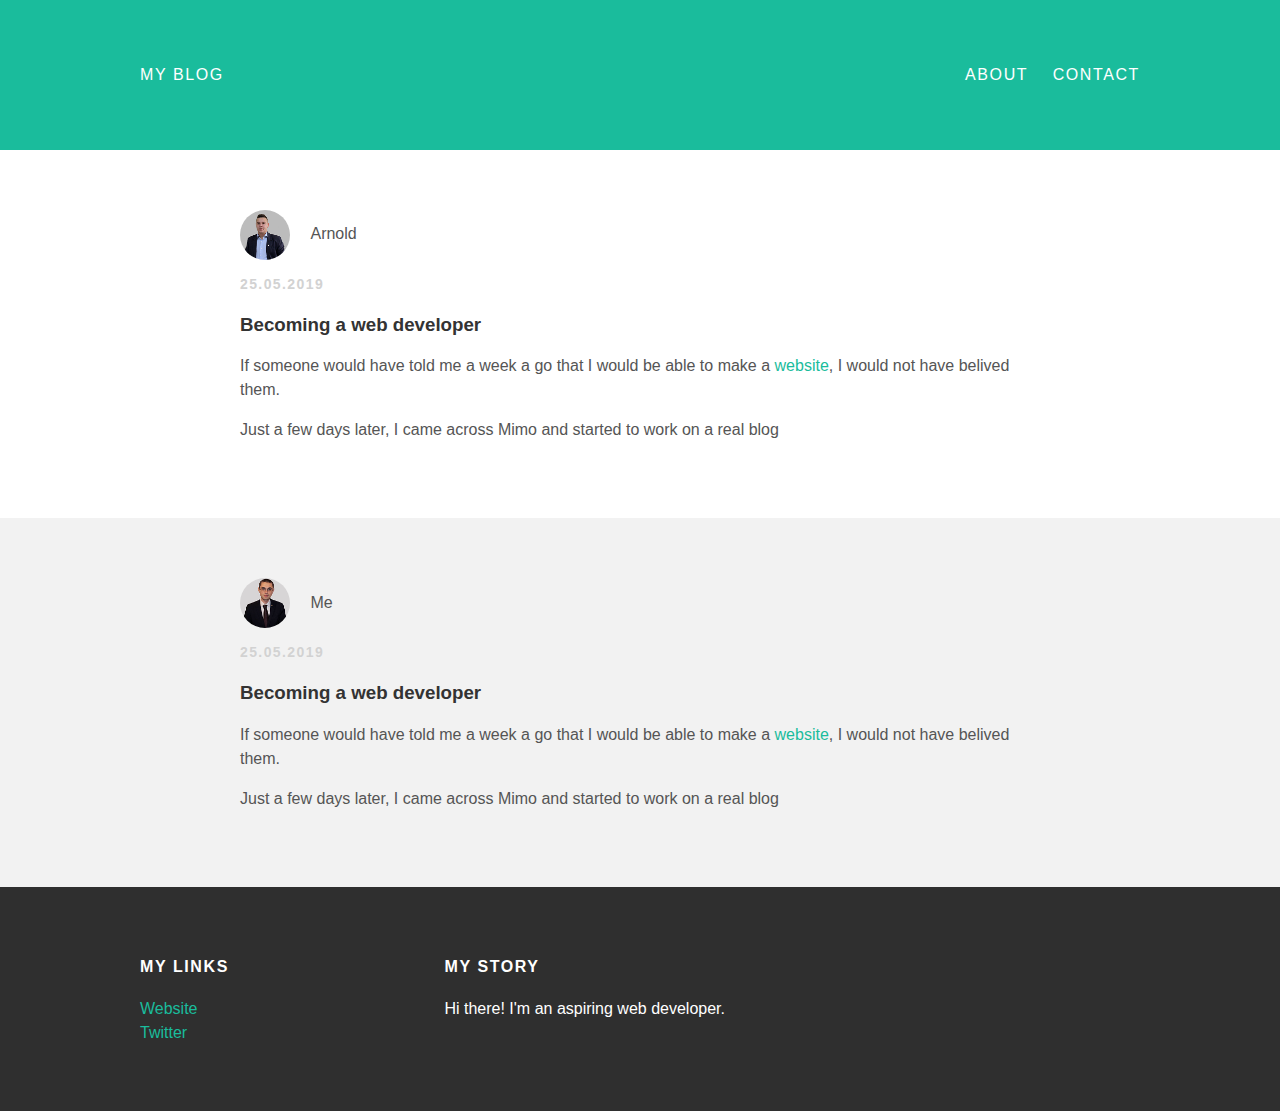
==== index.html @ 8062d6b3 "Add files via upload" ====
<!doctype html>
<html>
<head>
  <title> My blog </title>
<link rel="stylesheet"
type="text/css" href="styles.css">
</head>
<body>
  <div id ="header">
    <div class="container">
      <a id="header-tittle"
      href="index.html">My Blog</a>
      <ul id="header-nav">
        <li><a
          href="about.html">About</a></li>
        <li><a href="mailto:nicolae.varga@transilvaniareal.ro">Contact</a></li>
      </ul>
    </div>
  </div><!--header-->
    <div id ="content">
      <div class="post-container">
        <div class="post">
          <div class="post-author">
            <img src="arnold.png">
            <span>Arnold</span>
          </div>
          <p class="post-date">25.05.2019</p>
            <h3 class="post-title">Becoming a web developer</h3>
            <div class="post-content">
              <p>If someone would have told me
                a week a go that I would be able
                to make a
                  <a href= "https://www.transilvaniareal.ro">website</a>,
                   I would not
                have belived them.</p>
                <p>Just a few days later, I came
                  across Mimo and started to work on a real blog</p>
            </div>
        </div>
      </div>
      <div class="post-container">
        <div class="post">
          <div class="post-author">
            <img src="me.png">
            <span>Me</span>
          </div>
          <p class="post-date">25.05.2019</p>
            <h3 class="post-title">Becoming a web developer</h3>
            <div class="post-content">
              <p>If someone would have told me
                a week a go that I would be able
                to make a
                  <a href= "https://www.transilvaniareal.ro">website</a>,
                   I would not
                have belived them.</p>
                <p>Just a few days later, I came
                  across Mimo and started to work on a real blog</p>
            </div>
        </div>
      </div>
      </div>
      </div>
    <div id ="footer">
        <div class="container">
          <div class="column">
            <h4>My links</h4>
          <p>
            <a href= "https://www.transilvaniareal.ro">Website</a><br>
            <a href="https://twitter.com/MiklosVarga2006">Twitter</a>


          </p>
        </div>

          <div class="column">
            <h4>My Story</h4>
            <p>Hi there! I'm an aspiring web developer.</p>
          </div>
      </div>
      </div>
</body>
</html>
---- styles.css ----
@import url(http://fonts
  .googleapis.com/css?family=Montserrat:400,700);
body {
  color: #555;
  margin:0;
  font-family: 'Montserrat',sans-serif;
}
#header {
  background-color: #1abc9c;
  height: 150px;
  line-height: 150px;
}
#header a {
  color: white;
  text-decoration: none;
  text-transform: uppercase;
  letter-spacing: 0.1em;
}
#header a:hover{
  color:#222;
}

#header-tittle{
  display: block;
  float: left;
  font-size: block;
  float: left;
}
#header-nav {
  display: block;
  float: right;
  margin-top: 0;
}
#header-nav li {
  display: inline;
  padding-left: 20px;
}
.container {
  max-width: 1000px;
  margin: 0 auto;
}
#footer {
  background-color: #2f2f2f;
  padding: 50px 0;
}
.column {
  min-width: 300px;
  display: inline-block;
  vertical-align: top;
}
#footer h4 {
  color: white;
  text-transform: uppercase;
  letter-spacing: 0.1em;
}
#footer p {
  color: white;
}
a {
  color: #1abc9c;
  text-decoration: none;
}
a:hover {
  color: #F6A623;
}
.post, .about {
  max-width: 800px;
  margin: 0 auto;
  padding: 60px 0;
}
.post-author img {
  width: 50px;
  height: 50px;
  vertical-align: middle;
}
.post-author span{
  margin-left: 16px;
}
.post-date {
  color: #D2D2D2;
  font-size: 14px;
  font-weight: bold;
  text-transform: uppercase;
  letter-spacing: 0.1em;
}
h1,h2,h3,h4 {
  color: #333;
}
p {
  line-height: 1.5;
}
.about{
  text-align: center;
}
.post-author img, .about-author img {
  border-radius: 50%;
}
.post-container:nth-child(even){
  background-color: #f2f2f2;
}
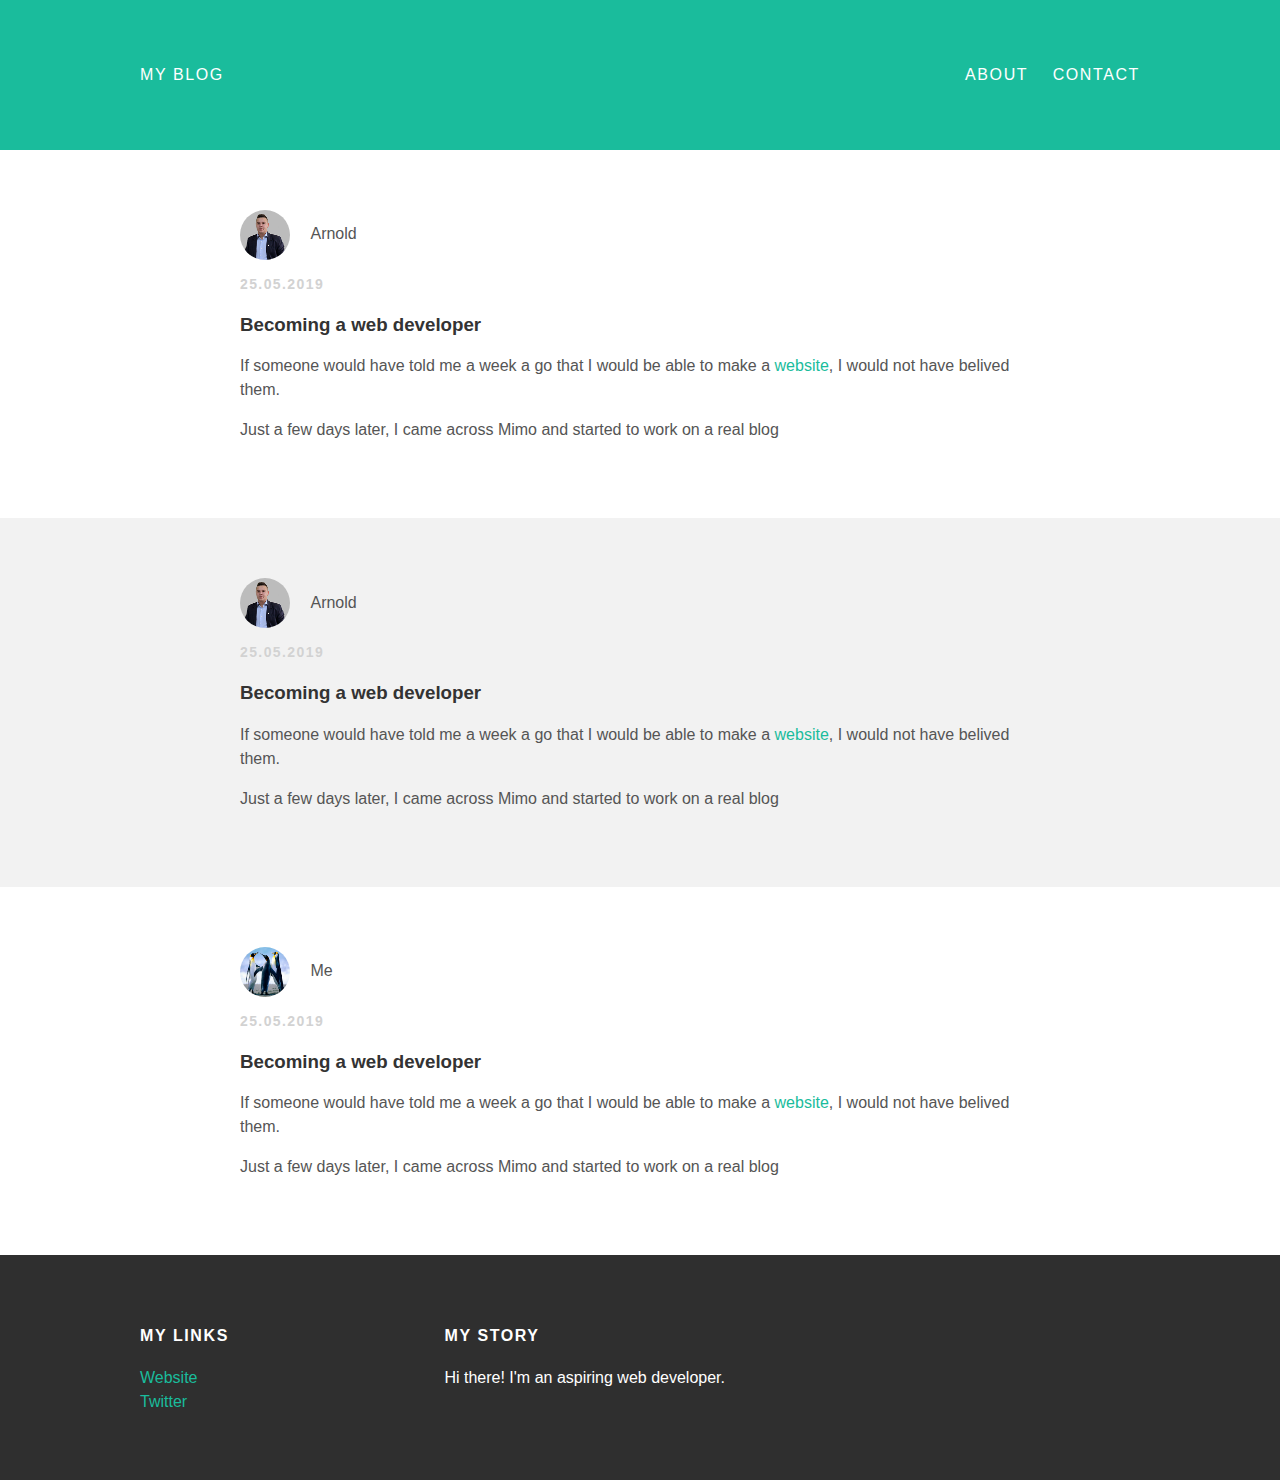
==== commit 8ccaabf2: "Update index.html" ====
--- a/index.html
+++ b/index.html
@@ -18,6 +18,27 @@
     </div>
   </div><!--header-->
     <div id ="content">
+      <!-- another post -->
+            <div class="post-container">
+        <div class="post">
+          <div class="post-author">
+            <img src="arnold.png">
+            <span>Arnold</span>
+          </div>
+          <p class="post-date">25.05.2019</p>
+            <h3 class="post-title">Becoming a web developer</h3>
+            <div class="post-content">
+              <p>If someone would have told me
+                a week a go that I would be able
+                to make a
+                  <a href= "https://www.transilvaniareal.ro">website</a>,
+                   I would not
+                have belived them.</p>
+                <p>Just a few days later, I came
+                  across Mimo and started to work on a real blog</p>
+            </div>
+        </div>
+      </div>
       <div class="post-container">
         <div class="post">
           <div class="post-author">
